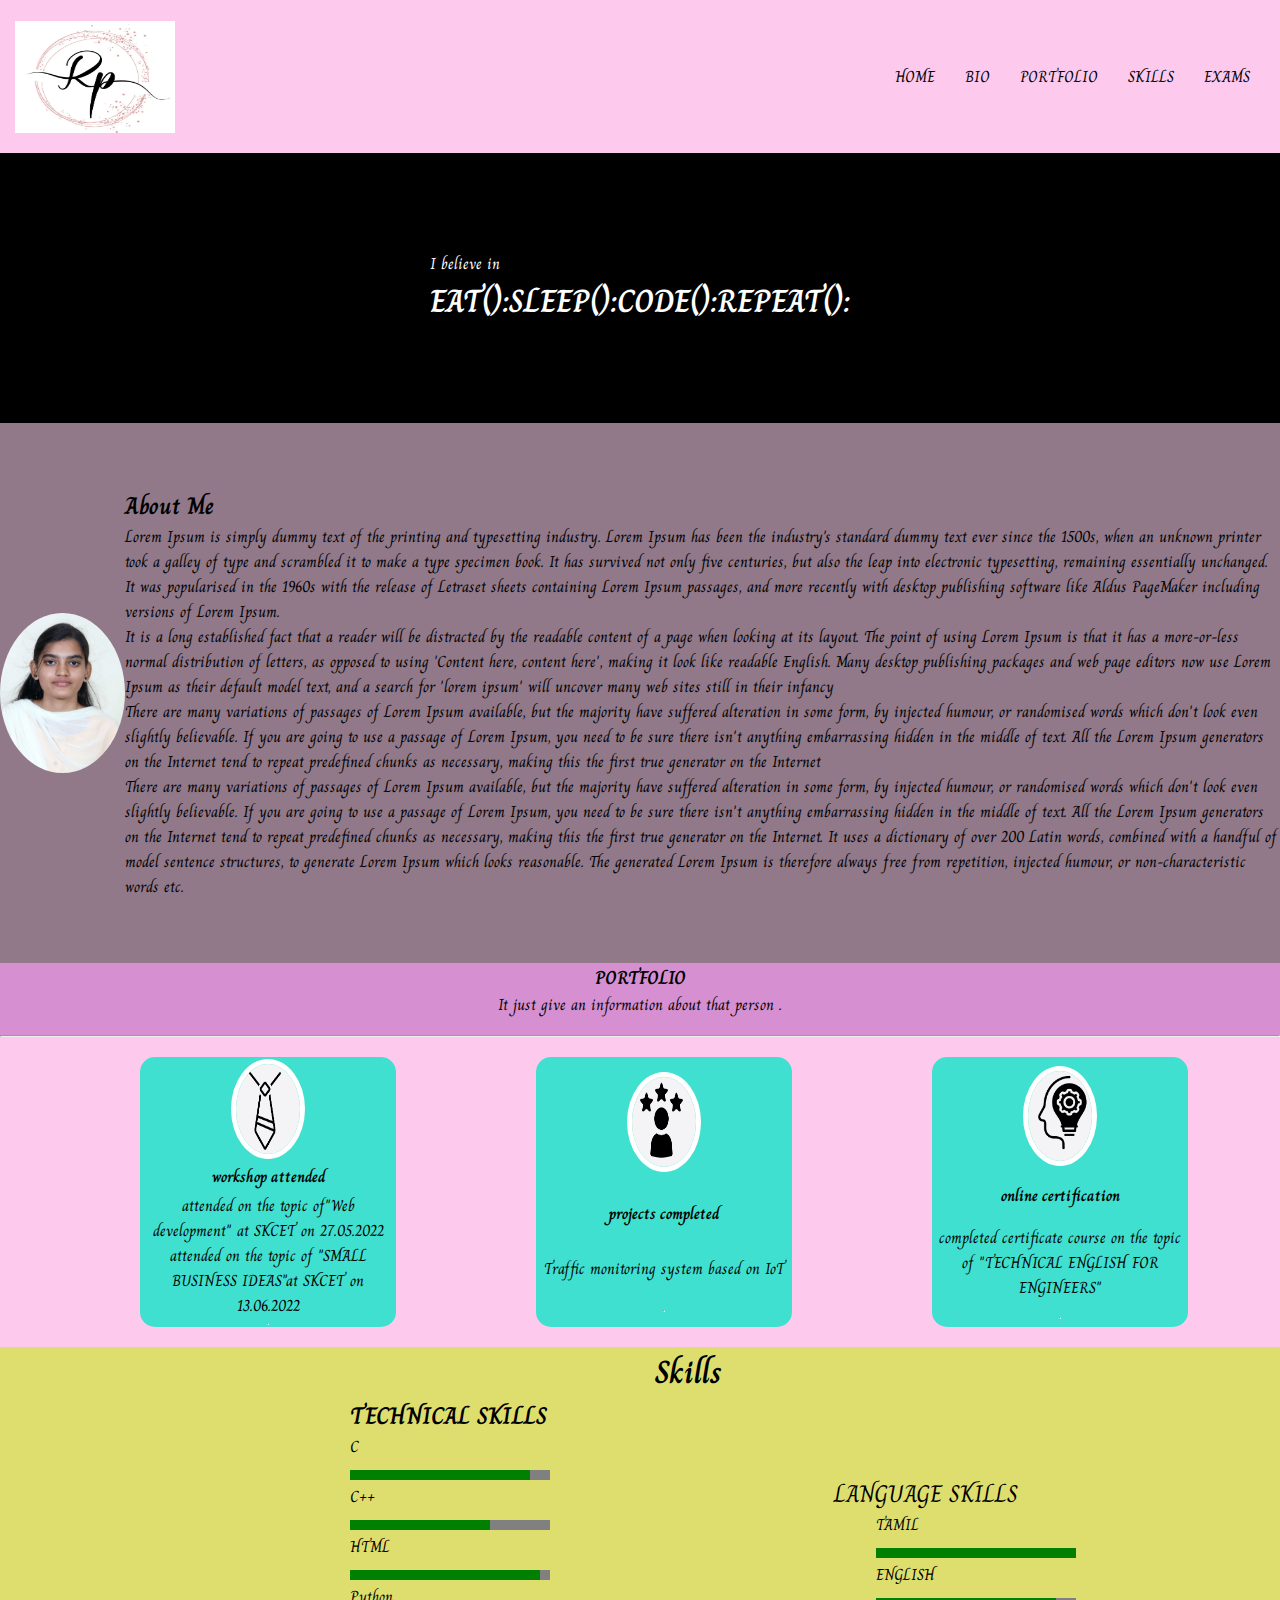
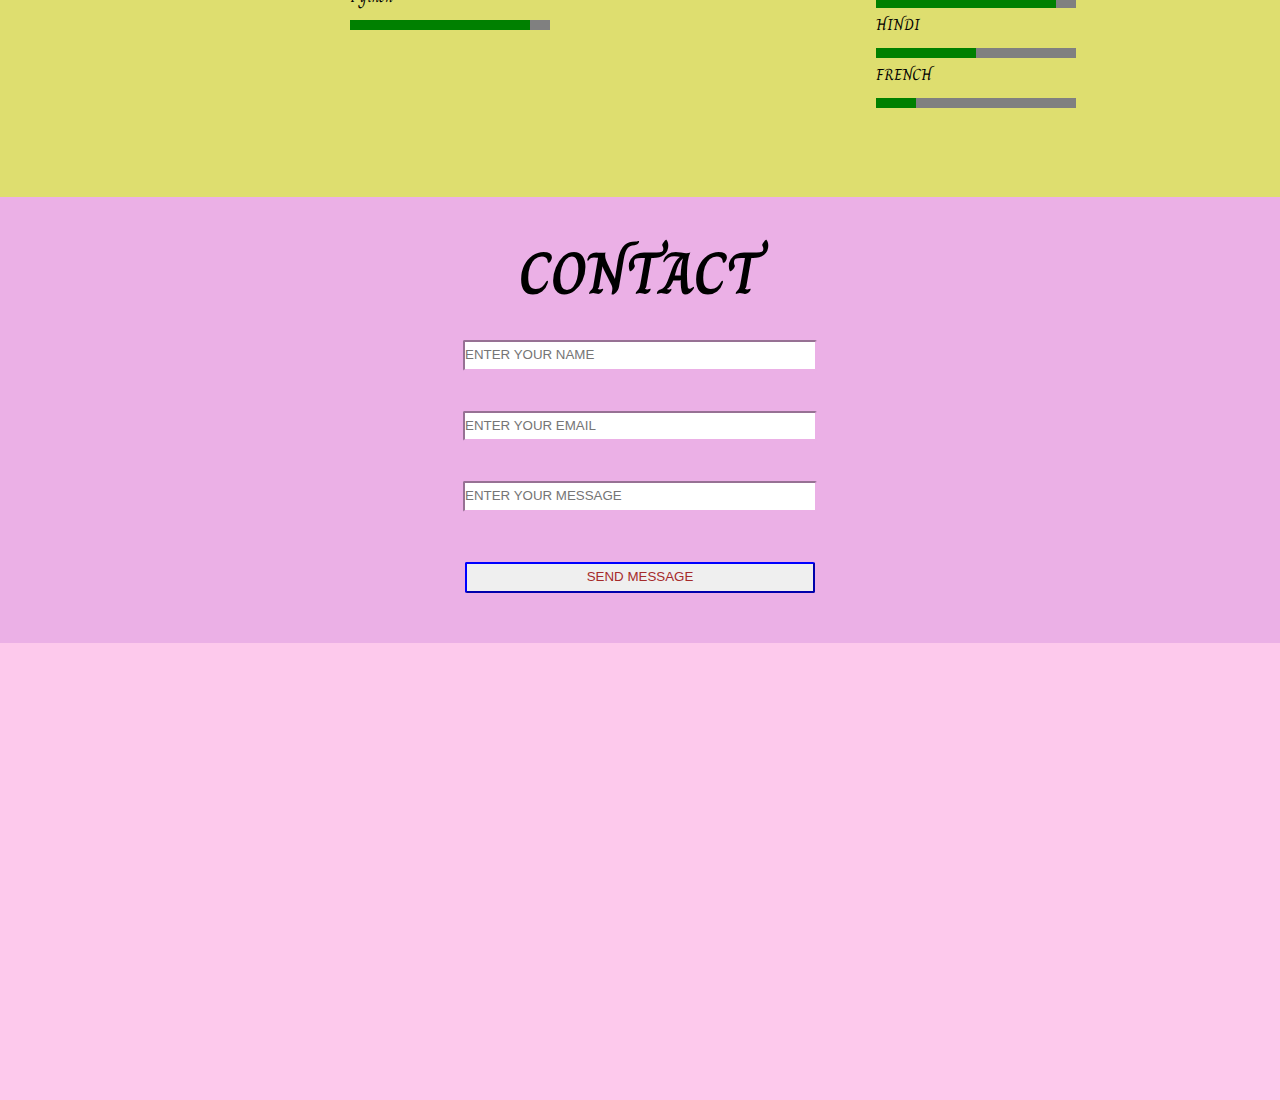
==== index.html @ b1b30501 "first commit" ====
<!DOCTYPE html>
<html lang="en">
<head>
    <meta charset="UTF-8">
    <meta http-equiv="X-UA-Compatible" content="IE=edge">
    <meta name="viewport" content="width=device-width, initial-scale=1.0">
    <title>Profile Builder</title>
    <link rel="stylesheet" href="./style.css">
</head>
<body>
    <!--navigation part-->
    <nav>
        <ul>
            <li><img src="./rp logo.png"alt="SKCET" class="img1"></li>
            <li>
                <ul>
                    <li><a href="https://flukeout.github.io/">HOME</a></li>
                    <li><a href="">BIO</a></li>
                    <li><a href="">PORTFOLIO</a></li>
                    <li><a href="">SKILLS</a></li>
                    <li><a href="">EXAMS</a></li>
                </ul>    
            </li>
        </ul>
    </nav>
    <!--header-->
    <header class="header">
        <div>
            <p>I believe in </p>
            <h1>EAT():SLEEP():CODE():REPEAT(): </h1>
        </div>
    </header>
    <!-- bio-->
    <section class="about">
        <img src="./IMG_idphoto.png" alt="" srcset="" class="img2">
        <article>
            <h2>About Me</h2>
            <p>Lorem Ipsum is simply dummy text of the printing and typesetting industry. Lorem Ipsum has been the industry's standard dummy text ever since the 1500s, when an unknown printer took a galley of type and scrambled it to make a type specimen book. It has survived not only five centuries, but also the leap into electronic typesetting, remaining essentially unchanged. It was popularised in the 1960s with the release of Letraset sheets containing Lorem Ipsum passages, and more recently with desktop publishing software like Aldus PageMaker including versions of Lorem Ipsum.</p>
            <p>It is a long established fact that a reader will be distracted by the readable content of a page when looking at its layout. The point of using Lorem Ipsum is that it has a more-or-less normal distribution of letters, as opposed to using 'Content here, content here', making it look like readable English. Many desktop publishing packages and web page editors now use Lorem Ipsum as their default model text, and a search for 'lorem ipsum' will uncover many web sites still in their infancy</p>
            <p>There are many variations of passages of Lorem Ipsum available, but the majority have suffered alteration in some form, by injected humour, or randomised words which don't look even slightly believable. If you are going to use a passage of Lorem Ipsum, you need to be sure there isn't anything embarrassing hidden in the middle of text. All the Lorem Ipsum generators on the Internet tend to repeat predefined chunks as necessary, making this the first true generator on the Internet</p>
        <p>There are many variations of passages of Lorem Ipsum available, but the majority have suffered alteration in some form, by injected humour, or randomised words which don't look even slightly believable. If you are going to use a passage of Lorem Ipsum, you need to be sure there isn't anything embarrassing hidden in the middle of text. All the Lorem Ipsum generators on the Internet tend to repeat predefined chunks as necessary, making this the first true generator on the Internet. It uses a dictionary of over 200 Latin words, combined with a handful of model sentence structures, to generate Lorem Ipsum which looks reasonable. The generated Lorem Ipsum is therefore always free from repetition, injected humour, or non-characteristic words etc.</p>
        </article>
    </section>
    <section class="portfolio">
        <div class ="a">
        <h3>PORTFOLIO</h3>
        <p>It just give an information about that person .</p>
        </div>
        <hr>
        <div>
            <article class="career">
                <img src="./tie.png" alt="" srcset=""class="img3">
                <h4>workshop attended</h4>
                <p>attended on the topic of"Web development" at SKCET on 27.05.2022<br>attended on the topic of "SMALL BUSINESS IDEAS"at SKCET on 13.06.2022</p>
                 <hr> 
             </article>
            <article class="tik">
                <img src="./star.png" alt="" srcset=""class="img4">
                <h4>projects completed</h4>
                <p>Traffic monitoring system based on IoT</p>
                <hr> 
            </article>
            <article class="tac" >
                <img src="./ssss.png" alt="" srcset=""class="img5">
                <h4>online certification</h4>
                <p>completed certificate course on the topic of "TECHNICAL ENGLISH FOR ENGINEERS"</p>
                <hr> 
            </article>
        </div>
    </section>
    <section class="skills">
        <h5>Skills</h5>
        <div class="skills-container">
            <div class="c">
                <h6> TECHNICAL SKILLS</h6>
            <div>
            <ul class="b">
                <li>C</li>
                <li> <progress max="100" value="90"></progress></li>
                <li>C++</li>
                <li> <progress max="100" value="70"></progress></li>
                <li>HTML</li>
                <li> <progress max="100" value="95"></progress></li>
                <li>Python</li>
                <li> <progress max="100" value="90"></progress></li>
            </ul>
            </div>
            </div>
        <div class="skills-1">
            <h7 class="d">LANGUAGE SKILLS</h7>
            <div>
             <ul>
                <li>TAMIL</li>
                <li> <progress max="100" value="100"></progress></li>
                <li>ENGLISH</li>
                <li> <progress max="100" value="90"></progress></li>
                <li>HINDI</li>
                <li> <progress max="100" value="50"></progress></li>
                <li>FRENCH</li>
                <li> <progress max="100" value="20"></progress></li>
            </ul>
            </div>
            </div>
         </div>
    </section>
    <footer class="contact">
        <h5>CONTACT</h5>
        <form action="">
            <input class="input" type="text" placeholder="ENTER YOUR NAME"/>
            <input class="input" type="text" placeholder="ENTER YOUR EMAIL"/>
            <input class="input" type="text" placeholder="ENTER YOUR MESSAGE"/>
            <input class="input" type="submit" value="SEND MESSAGE"/>
            </form>
    </footer>  
</body>
</html>
---- style.css ----
@import url('https://fonts.googleapis.com/css2?family=Charm:wght@700&family=PT+Serif&family=Roboto:wght@500&display=swap');
*{
    padding: 0;
    margin: 0;
}
body{
    width: 100%;
    height:300vh;
    background-color: rgb(253, 201, 236);
    font-family: 'Charm', cursive;
}
/*add style to nav*/
nav ul{
    width:100%;
    height:17vh;
    display:flex;
    justify-content: space-between;
    align-content: space-between;
    align-items: center;
    list-style: none;
    cursor: pointer;
}
/*add style to image*/
.img1{
    width:10em;
    height:7em;
    display: flex;
   justify-content: flex-end;
   margin:0px;
}
/*to add a space between the list elements*/
nav ul li{
    margin: 0 15px;
}
/*anchor list elements */
nav ul li a{
    text-decoration: none;
    color: black;
}
 a:hover{
    color: blue;
 }
 .header {
    font-size: medium;
    width: 100%;
    height:30vh ;
    background:black ;
    color: white;
    text-shadow:whitesmoke;
    display:flex ;
    justify-content: center;
    align-items: center;
  }
  .about{
    font-size: medium;
    width: 100%;
    height:60vh ;
    background:rgb(145, 121, 138) ;
    color:black;
    display:flex ;
    justify-content: center;
    align-items: center;
    font-display: center;
  }
  .img2{
   border-radius: 50%;
    width: 30em;
    height:10em;
  }
 .a{
    width: 100%;
    height: 8vh;
    background-color: rgb(214, 144, 209); 
    text-align: center;
  }
.career,.tik,.tac
{
    width: 20%;
    height:30vh;
    float: left;
   border-radius:15px ;
   color:black;
   background-color:turquoise;
   justify-content: space-around;
   display: flex;
   flex-direction: column;
   text-align: center;
   align-items: center;
   margin-top: 20px;
   margin-left: 140px;
   margin-bottom: 20px;
}
.img3,.img4,.img5{
  width: 5vw;
  height:10vh;
  border-radius: 50%;
  border:5px solid white;
}
progress[value]{
  height: 10px;
  width: 200px;
  -webkit-appearance: none;
}
.skills{
  width: 100%;
  height: 50vh;
  background-color:rgb(222, 222, 111);
  display: flex;
  flex-direction: column;
  align-items:right;
}
.skills h5{
  font-size: 2em;
   margin-left :655px;;
}
.skills-container 
{
    width: 90%;
    height: 50vh;
    background-color:rgb(222, 222, 111);
    display: flex;
    margin-left: 250px;
 }
.skills-container  h6
{
  font-size: 1.5em;
  margin-left:100px;
  }
 .b{
  margin-left:100px;
 }
.skills-1 
{
    width: 100%;
    height: 35vh;
    background-color:rgb(222, 222, 111);
    display: flex;
    flex-direction: column;
    justify-content:flex-end;
    /*justify-self: center;*/
    align-items: center;
  }
  .skills-container ul
  {
    list-style: none;
    text-decoration:none;
  }
  .d
{
  font-size: 1.5em;
  margin-right:100px;
  }
  .contact{
    font-size:4.5em;
    font-style:initial;
    background-color: rgb(235, 176, 230);
    color: black;
    display: flex;
    flex-direction: column;
    align-items: center;
    padding: 30px 0;
}
.input{
    line-height: 2em;
    width: 350px;
    border-radius: 2px;
    border-color:rgb(235, 176, 230);
    color:black;
    margin: 20px 0;
}

.contact form input:last-child{
  color: brown;
   border-color: blue;
  margin-top: 30px;
}

.contact form{
    display: flex;
    flex-direction: column;
    justify-self: center;
    align-items: center;
}
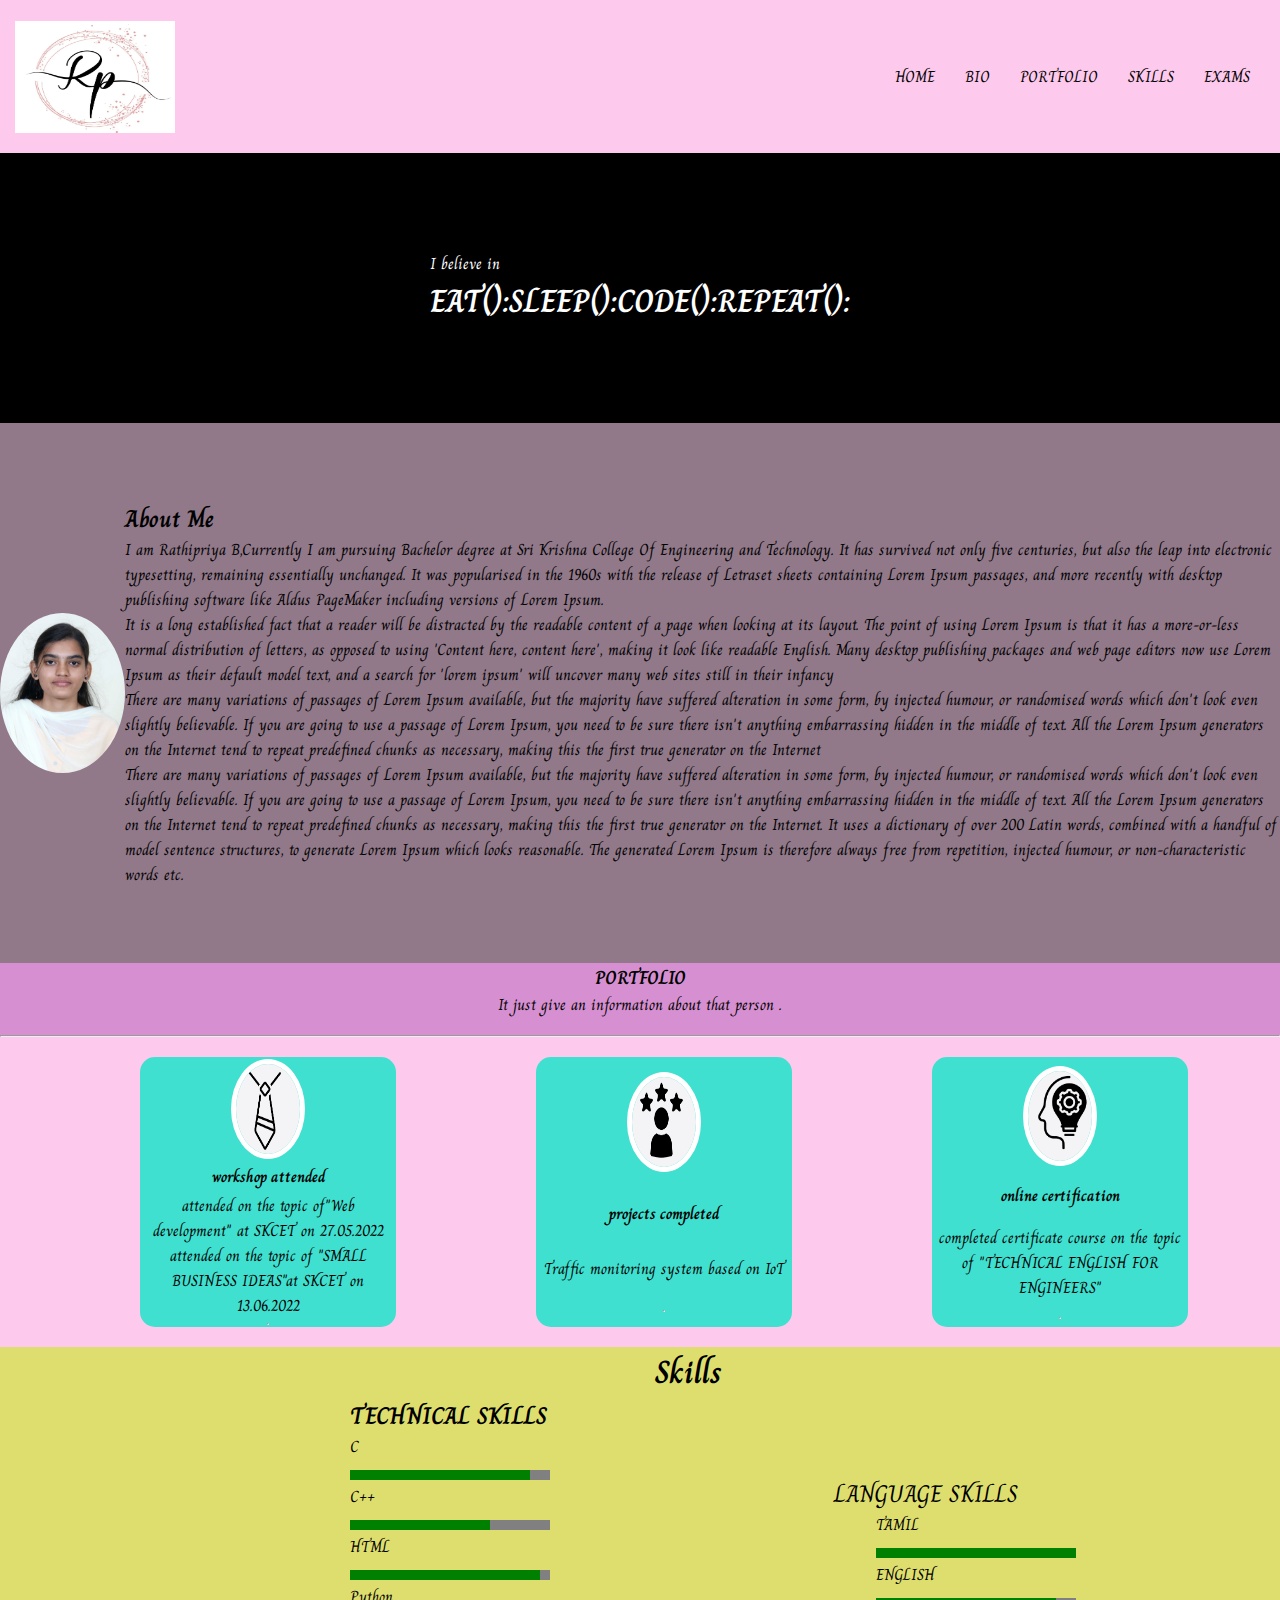
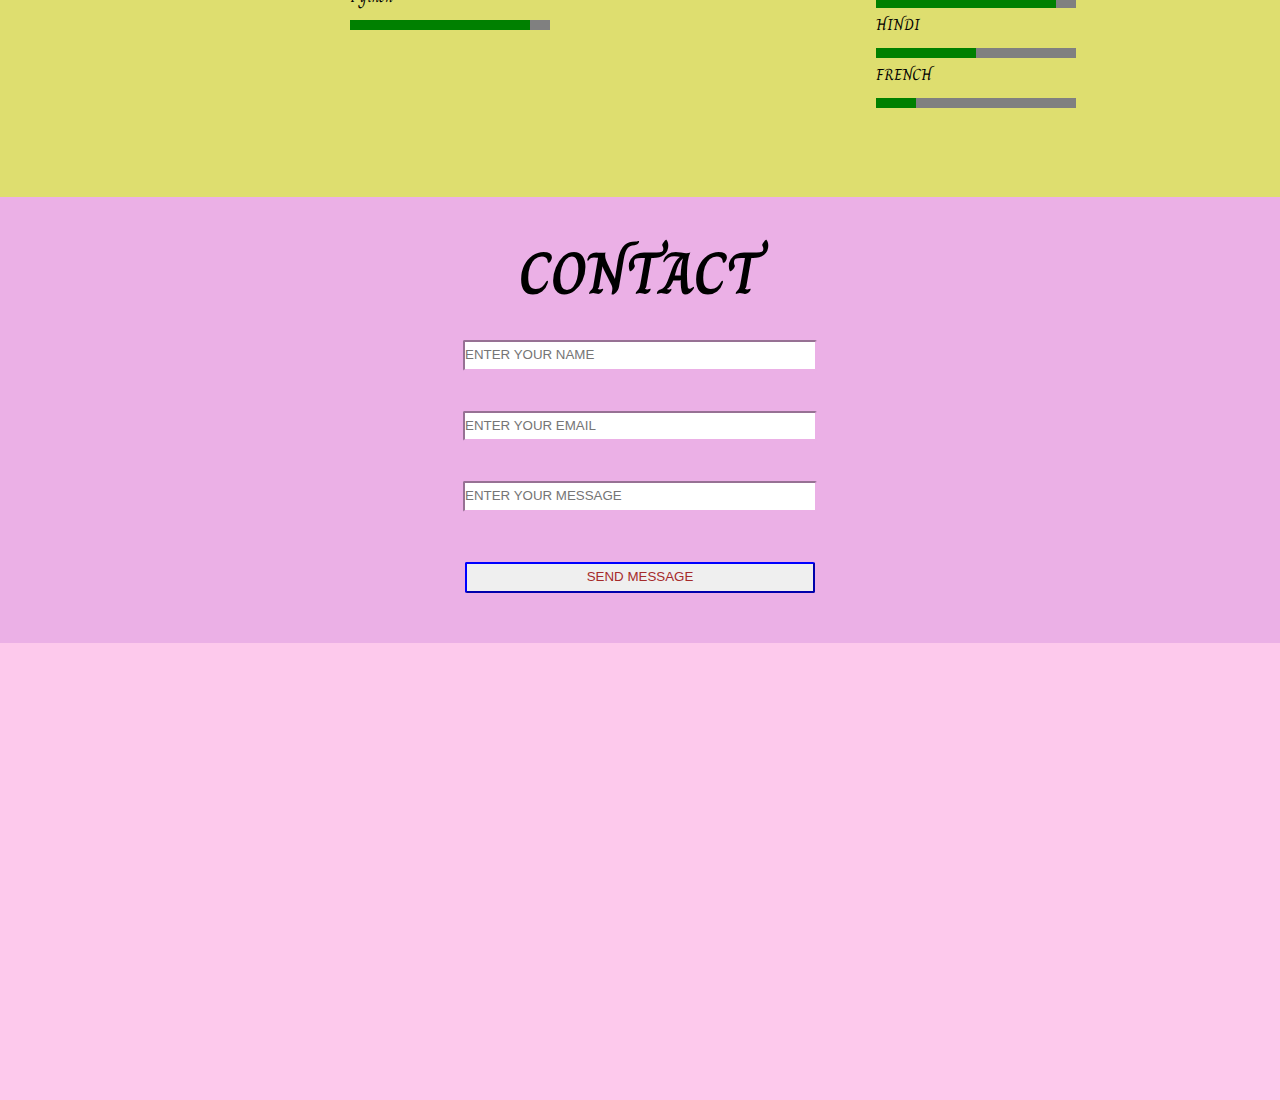
==== commit f799a9ff: "index.html" ====
--- a/index.html
+++ b/index.html
@@ -11,37 +11,37 @@
     <!--navigation part-->
     <nav>
         <ul>
-            <li><img src="./rp logo.png"alt="SKCET" class="img1"></li>
+            <li><img src="./assets/rp logo.png"alt="SKCET" class="img1"></li>
             <li>
                 <ul>
-                    <li><a href="https://flukeout.github.io/">HOME</a></li>
-                    <li><a href="">BIO</a></li>
-                    <li><a href="">PORTFOLIO</a></li>
-                    <li><a href="">SKILLS</a></li>
-                    <li><a href="">EXAMS</a></li>
+                    <li><a href=".header">HOME</a></li>
+                    <li><a href=".about">BIO</a></li>
+                    <li><a href=".portfolio">PORTFOLIO</a></li>
+                    <li><a href=".skills">SKILLS</a></li>
+                    <li><a href=".contact">EXAMS</a></li>
                 </ul>    
             </li>
         </ul>
     </nav>
     <!--header-->
-    <header class="header">
+    <header  id ="header" class="header">
         <div>
             <p>I believe in </p>
             <h1>EAT():SLEEP():CODE():REPEAT(): </h1>
         </div>
     </header>
     <!-- bio-->
-    <section class="about">
-        <img src="./IMG_idphoto.png" alt="" srcset="" class="img2">
+    <section id="about" class="about">
+        <img src="./assets/IMG_idphoto.png" alt="" srcset="" class="img2">
         <article>
             <h2>About Me</h2>
-            <p>Lorem Ipsum is simply dummy text of the printing and typesetting industry. Lorem Ipsum has been the industry's standard dummy text ever since the 1500s, when an unknown printer took a galley of type and scrambled it to make a type specimen book. It has survived not only five centuries, but also the leap into electronic typesetting, remaining essentially unchanged. It was popularised in the 1960s with the release of Letraset sheets containing Lorem Ipsum passages, and more recently with desktop publishing software like Aldus PageMaker including versions of Lorem Ipsum.</p>
+            <p>I am Rathipriya B,Currently I am pursuing Bachelor degree at Sri Krishna College Of Engineering and Technology.  It has survived not only five centuries, but also the leap into electronic typesetting, remaining essentially unchanged. It was popularised in the 1960s with the release of Letraset sheets containing Lorem Ipsum passages, and more recently with desktop publishing software like Aldus PageMaker including versions of Lorem Ipsum.</p>
             <p>It is a long established fact that a reader will be distracted by the readable content of a page when looking at its layout. The point of using Lorem Ipsum is that it has a more-or-less normal distribution of letters, as opposed to using 'Content here, content here', making it look like readable English. Many desktop publishing packages and web page editors now use Lorem Ipsum as their default model text, and a search for 'lorem ipsum' will uncover many web sites still in their infancy</p>
             <p>There are many variations of passages of Lorem Ipsum available, but the majority have suffered alteration in some form, by injected humour, or randomised words which don't look even slightly believable. If you are going to use a passage of Lorem Ipsum, you need to be sure there isn't anything embarrassing hidden in the middle of text. All the Lorem Ipsum generators on the Internet tend to repeat predefined chunks as necessary, making this the first true generator on the Internet</p>
         <p>There are many variations of passages of Lorem Ipsum available, but the majority have suffered alteration in some form, by injected humour, or randomised words which don't look even slightly believable. If you are going to use a passage of Lorem Ipsum, you need to be sure there isn't anything embarrassing hidden in the middle of text. All the Lorem Ipsum generators on the Internet tend to repeat predefined chunks as necessary, making this the first true generator on the Internet. It uses a dictionary of over 200 Latin words, combined with a handful of model sentence structures, to generate Lorem Ipsum which looks reasonable. The generated Lorem Ipsum is therefore always free from repetition, injected humour, or non-characteristic words etc.</p>
         </article>
     </section>
-    <section class="portfolio">
+    <section class="portfolio" id="portfolio"">
         <div class ="a">
         <h3>PORTFOLIO</h3>
         <p>It just give an information about that person .</p>
@@ -49,19 +49,19 @@
         <hr>
         <div>
             <article class="career">
-                <img src="./tie.png" alt="" srcset=""class="img3">
+                <img src="./assets/tie.png" alt="" srcset=""class="img3">
                 <h4>workshop attended</h4>
                 <p>attended on the topic of"Web development" at SKCET on 27.05.2022<br>attended on the topic of "SMALL BUSINESS IDEAS"at SKCET on 13.06.2022</p>
                  <hr> 
              </article>
             <article class="tik">
-                <img src="./star.png" alt="" srcset=""class="img4">
+                <img src="./assets/star.png" alt="" srcset=""class="img4">
                 <h4>projects completed</h4>
                 <p>Traffic monitoring system based on IoT</p>
                 <hr> 
             </article>
             <article class="tac" >
-                <img src="./ssss.png" alt="" srcset=""class="img5">
+                <img src="./assets/ssss.png" alt="" srcset=""class="img5">
                 <h4>online certification</h4>
                 <p>completed certificate course on the topic of "TECHNICAL ENGLISH FOR ENGINEERS"</p>
                 <hr> 
@@ -113,4 +113,4 @@
             </form>
     </footer>  
 </body>
-</html>+</html>
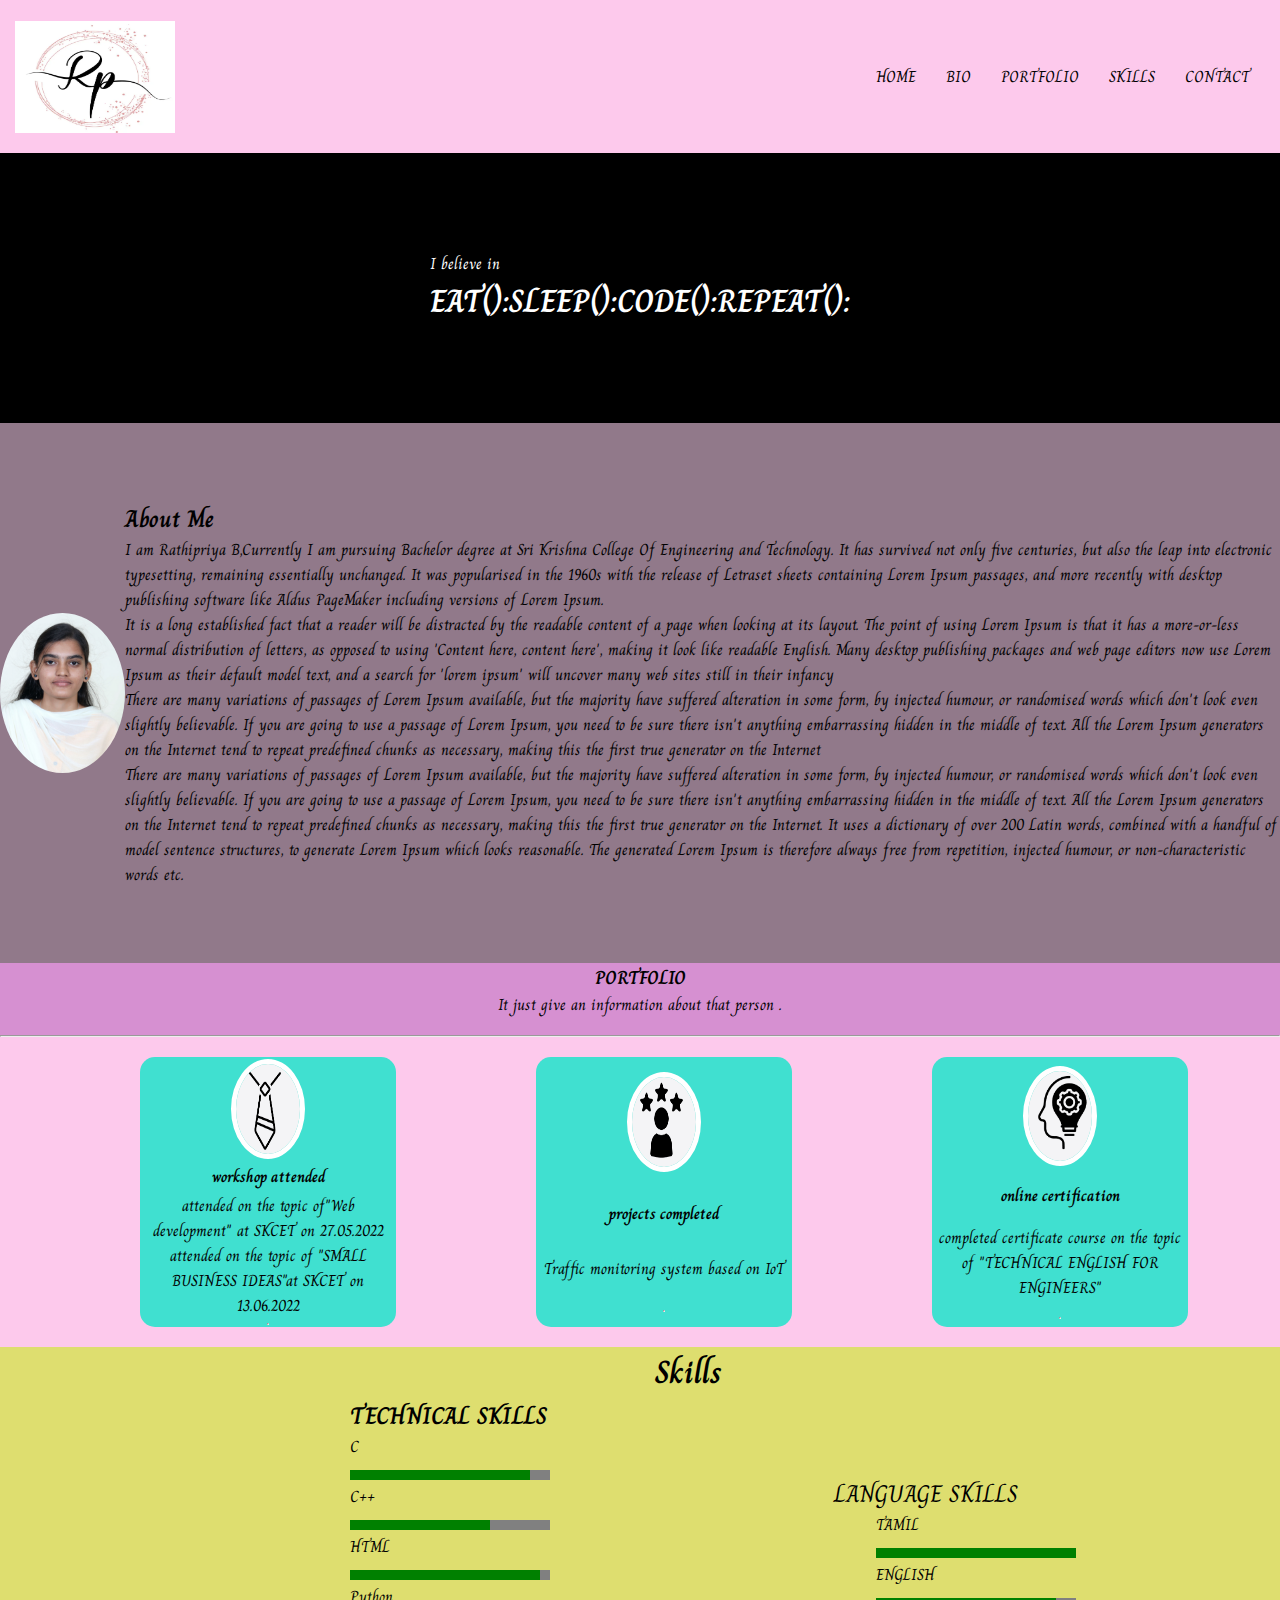
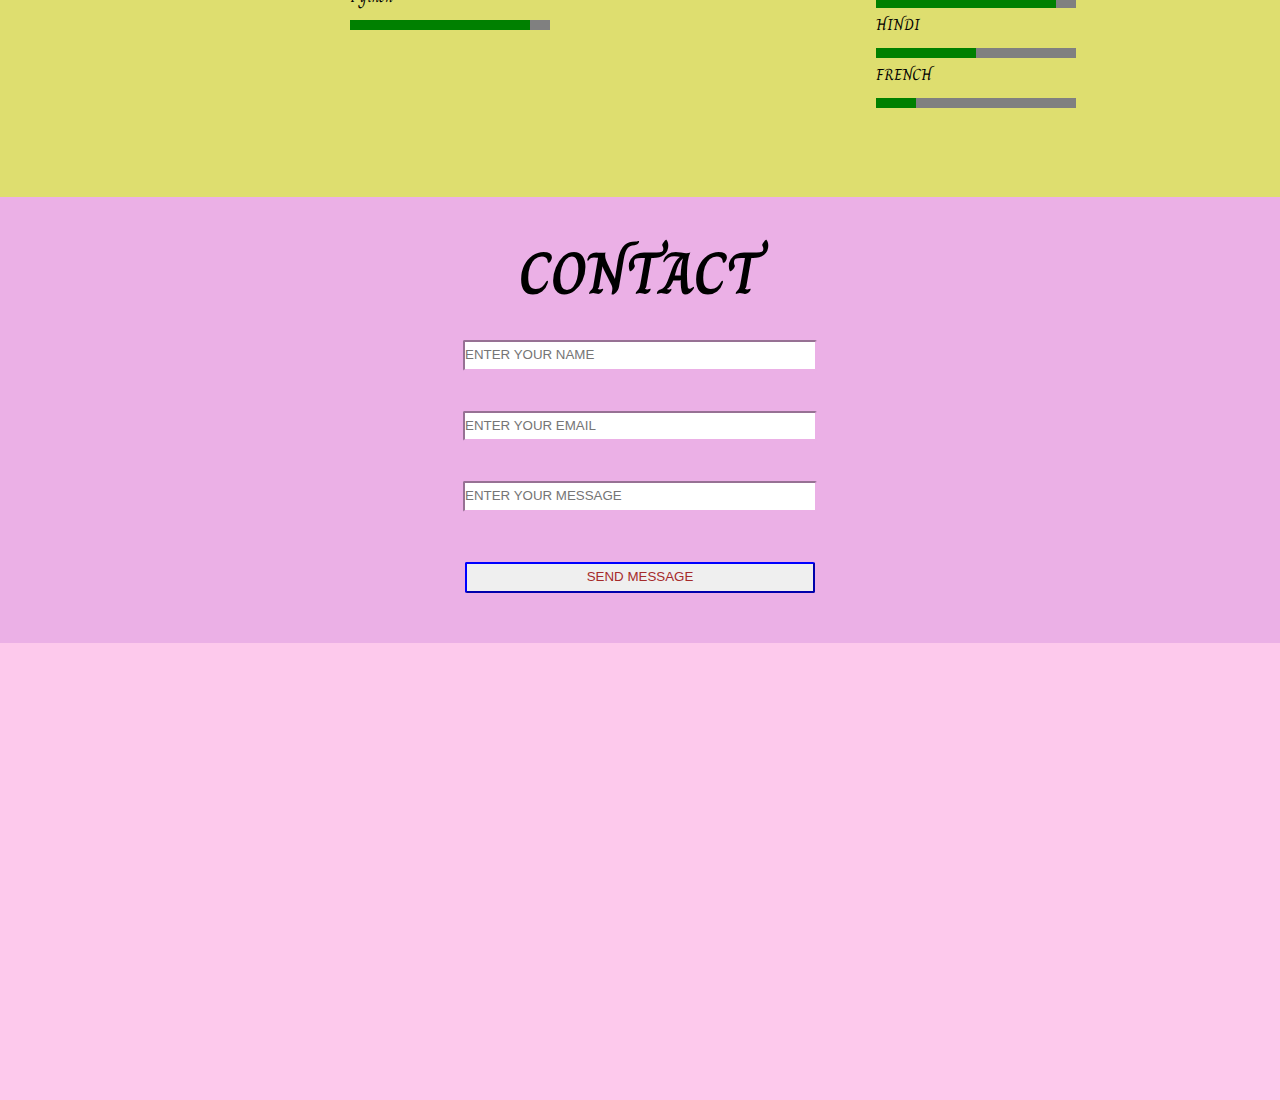
==== commit 0ebc6c2d: "index1.html" ====
--- a/index.html
+++ b/index.html
@@ -14,11 +14,11 @@
             <li><img src="./assets/rp logo.png"alt="SKCET" class="img1"></li>
             <li>
                 <ul>
-                    <li><a href=".header">HOME</a></li>
-                    <li><a href=".about">BIO</a></li>
-                    <li><a href=".portfolio">PORTFOLIO</a></li>
-                    <li><a href=".skills">SKILLS</a></li>
-                    <li><a href=".contact">EXAMS</a></li>
+                    <li><a href="#header">HOME</a></li>
+                    <li><a href="#about">BIO</a></li>
+                    <li><a href="#portfolio">PORTFOLIO</a></li>
+                    <li><a href="#skills">SKILLS</a></li>
+                    <li><a href="#contact">CONTACT</a></li>
                 </ul>    
             </li>
         </ul>
@@ -68,7 +68,7 @@
             </article>
         </div>
     </section>
-    <section class="skills">
+    <section class="skills" id="skills">
         <h5>Skills</h5>
         <div class="skills-container">
             <div class="c">
@@ -103,7 +103,7 @@
             </div>
          </div>
     </section>
-    <footer class="contact">
+    <footer class="contact" id ="contact">
         <h5>CONTACT</h5>
         <form action="">
             <input class="input" type="text" placeholder="ENTER YOUR NAME"/>
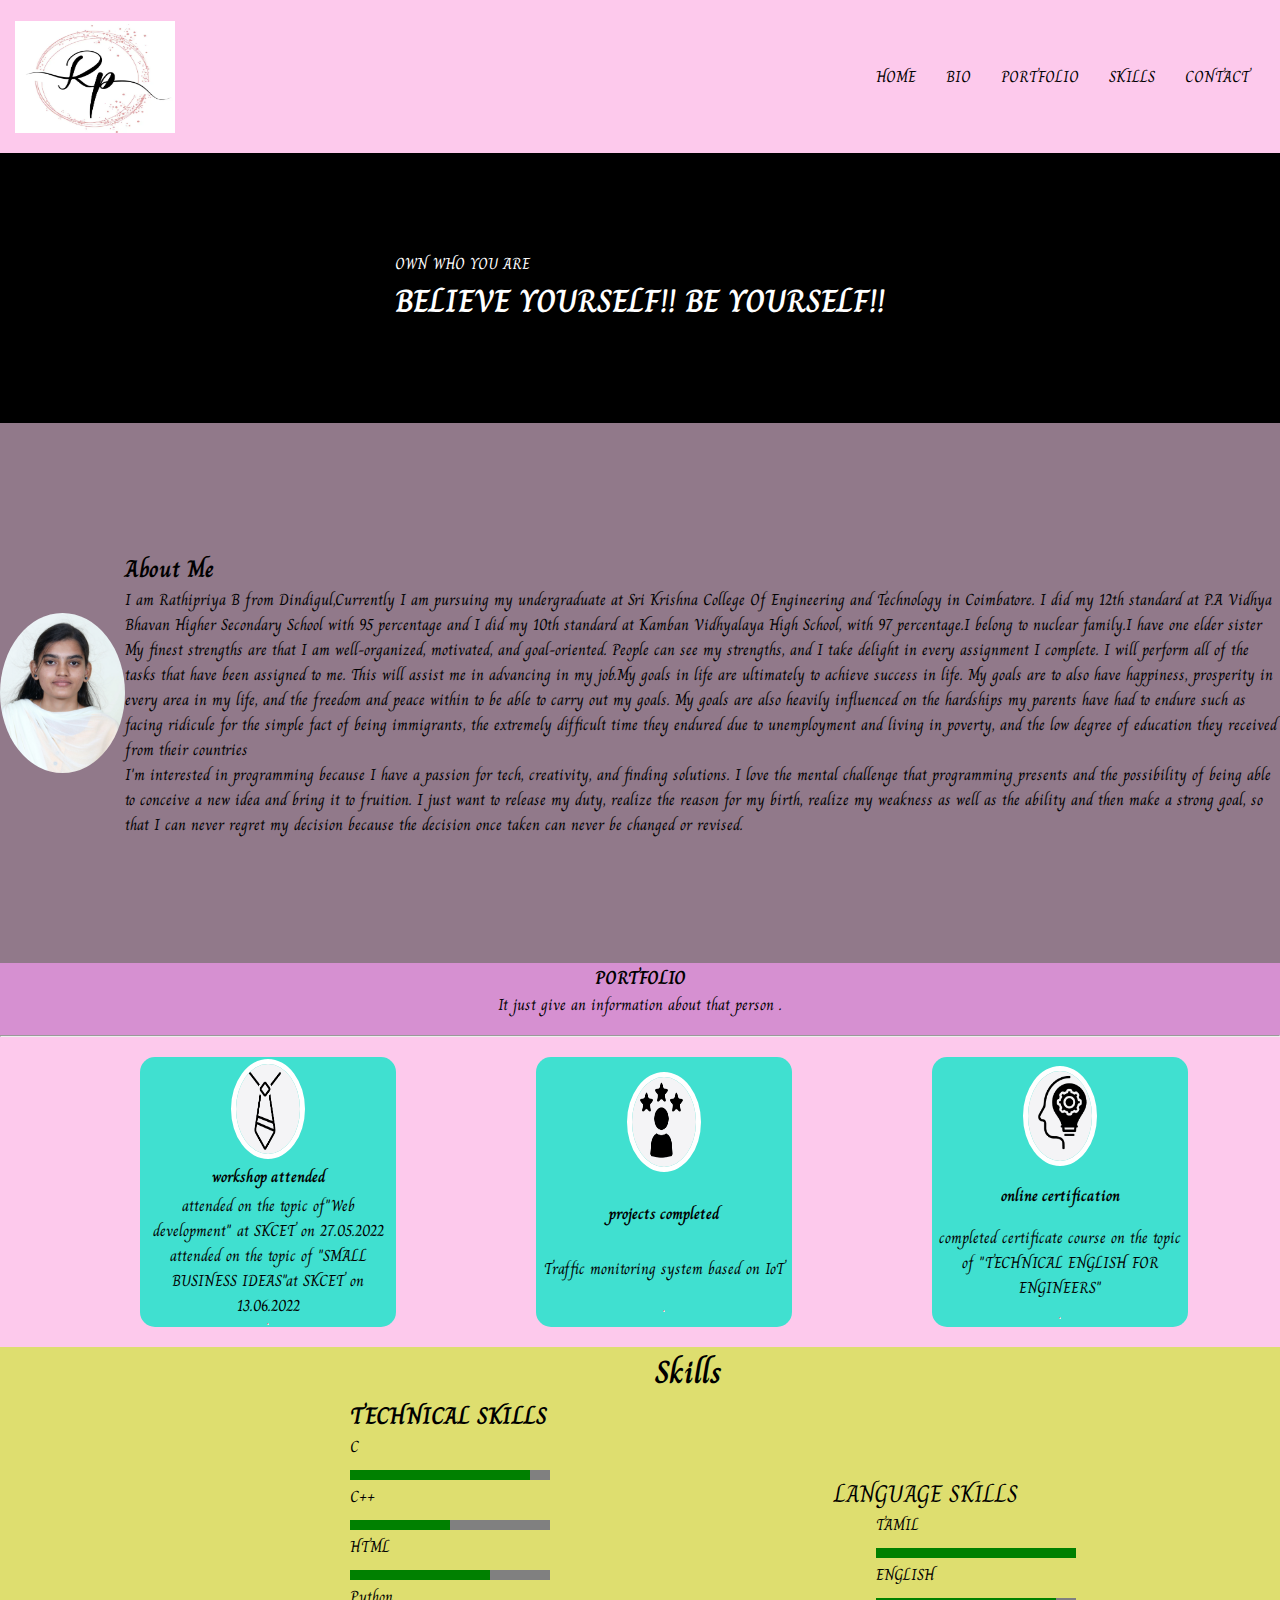
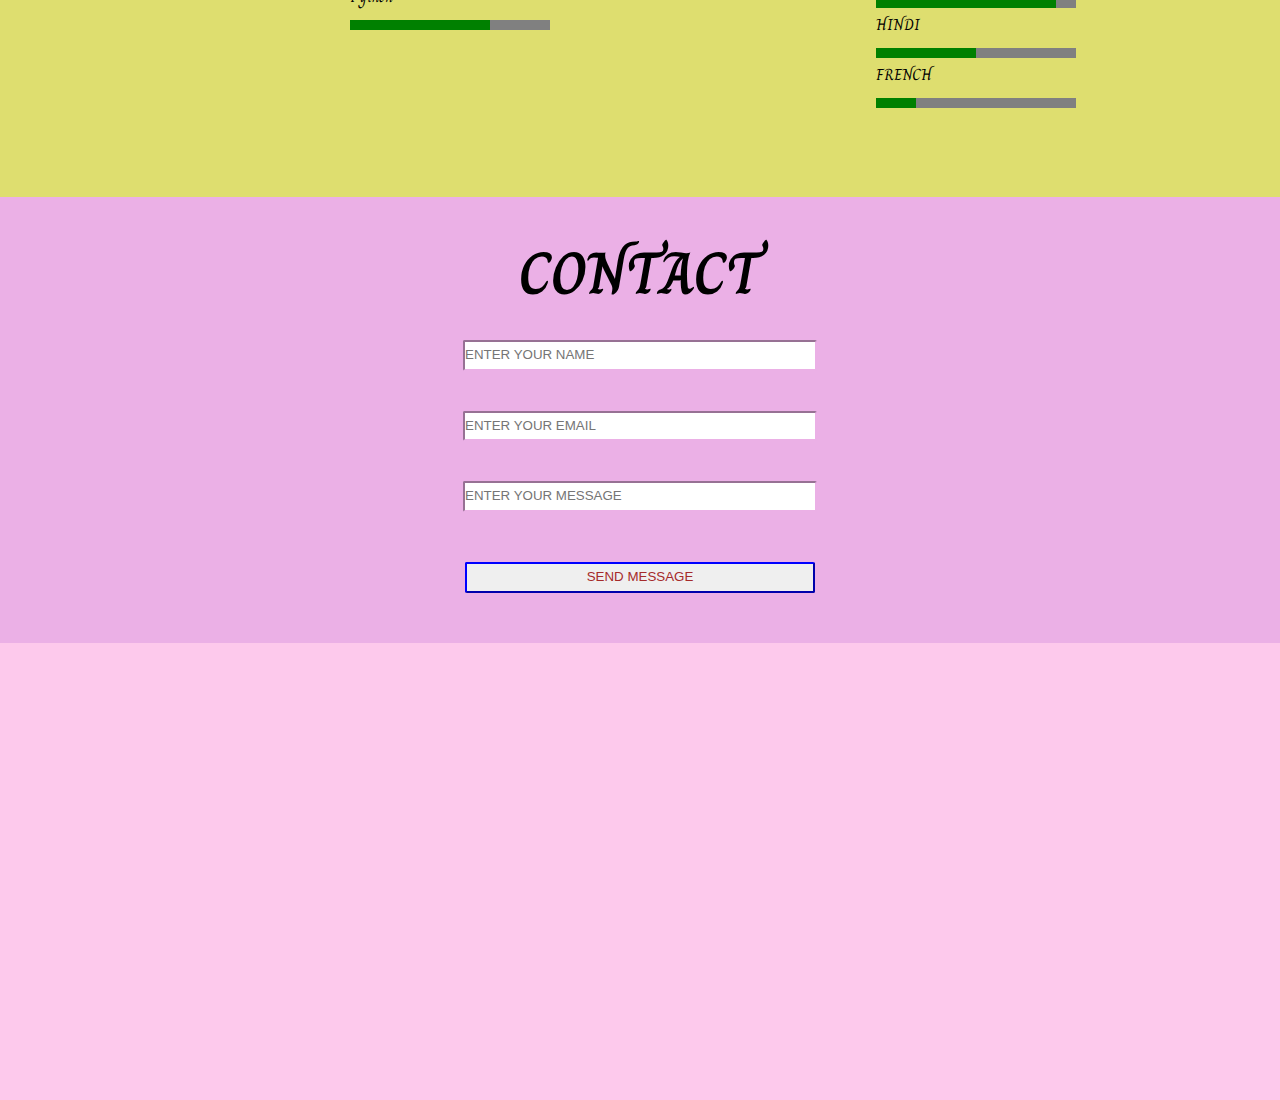
==== commit 2b2cc379: "index2.html" ====
--- a/index.html
+++ b/index.html
@@ -26,8 +26,8 @@
     <!--header-->
     <header  id ="header" class="header">
         <div>
-            <p>I believe in </p>
-            <h1>EAT():SLEEP():CODE():REPEAT(): </h1>
+            <p>OWN WHO YOU ARE</p>
+            <h1>BELIEVE YOURSELF!! BE YOURSELF!!</h1>
         </div>
     </header>
     <!-- bio-->
@@ -35,10 +35,9 @@
         <img src="./assets/IMG_idphoto.png" alt="" srcset="" class="img2">
         <article>
             <h2>About Me</h2>
-            <p>I am Rathipriya B,Currently I am pursuing Bachelor degree at Sri Krishna College Of Engineering and Technology.  It has survived not only five centuries, but also the leap into electronic typesetting, remaining essentially unchanged. It was popularised in the 1960s with the release of Letraset sheets containing Lorem Ipsum passages, and more recently with desktop publishing software like Aldus PageMaker including versions of Lorem Ipsum.</p>
-            <p>It is a long established fact that a reader will be distracted by the readable content of a page when looking at its layout. The point of using Lorem Ipsum is that it has a more-or-less normal distribution of letters, as opposed to using 'Content here, content here', making it look like readable English. Many desktop publishing packages and web page editors now use Lorem Ipsum as their default model text, and a search for 'lorem ipsum' will uncover many web sites still in their infancy</p>
-            <p>There are many variations of passages of Lorem Ipsum available, but the majority have suffered alteration in some form, by injected humour, or randomised words which don't look even slightly believable. If you are going to use a passage of Lorem Ipsum, you need to be sure there isn't anything embarrassing hidden in the middle of text. All the Lorem Ipsum generators on the Internet tend to repeat predefined chunks as necessary, making this the first true generator on the Internet</p>
-        <p>There are many variations of passages of Lorem Ipsum available, but the majority have suffered alteration in some form, by injected humour, or randomised words which don't look even slightly believable. If you are going to use a passage of Lorem Ipsum, you need to be sure there isn't anything embarrassing hidden in the middle of text. All the Lorem Ipsum generators on the Internet tend to repeat predefined chunks as necessary, making this the first true generator on the Internet. It uses a dictionary of over 200 Latin words, combined with a handful of model sentence structures, to generate Lorem Ipsum which looks reasonable. The generated Lorem Ipsum is therefore always free from repetition, injected humour, or non-characteristic words etc.</p>
+            <p>I am Rathipriya B from Dindigul,Currently I am pursuing my undergraduate at Sri Krishna College Of Engineering and Technology in Coimbatore.  I did my 12th standard at P.A Vidhya Bhavan Higher Secondary School  with 95 percentage and I did my 10th standard at Kamban Vidhyalaya High School, with 97 percentage.I belong to nuclear family.I have one elder sister </p>
+            <p>My finest strengths are that I am well-organized, motivated, and goal-oriented. People can see my strengths, and I take delight in every assignment I complete. I will perform all of the tasks that have been assigned to me. This will assist me in advancing in my job.My goals in life are ultimately to achieve success in life. My goals are to also have happiness, prosperity in every area in my life, and the freedom and peace within to be able to carry out my goals. My goals are also heavily influenced on the hardships my parents have had to endure such as facing ridicule for the simple fact of being immigrants, the extremely difficult time they endured due to unemployment and living in poverty, and the low degree of education they received from their countries</p>
+        <p>I'm interested in programming because I have a passion for tech, creativity, and finding solutions. I love the mental challenge that programming presents and the possibility of being able to conceive a new idea and bring it to fruition. I just want to release my duty, realize the reason for my birth, realize my weakness as well as the ability and then make a strong goal, so that I can never regret my decision because the decision once taken can never be changed or revised.</p>
         </article>
     </section>
     <section class="portfolio" id="portfolio"">
@@ -78,11 +77,11 @@
                 <li>C</li>
                 <li> <progress max="100" value="90"></progress></li>
                 <li>C++</li>
+                <li> <progress max="100" value="50"></progress></li>
+                <li>HTML</li>
                 <li> <progress max="100" value="70"></progress></li>
-                <li>HTML</li>
-                <li> <progress max="100" value="95"></progress></li>
                 <li>Python</li>
-                <li> <progress max="100" value="90"></progress></li>
+                <li> <progress max="100" value="70"></progress></li>
             </ul>
             </div>
             </div>
